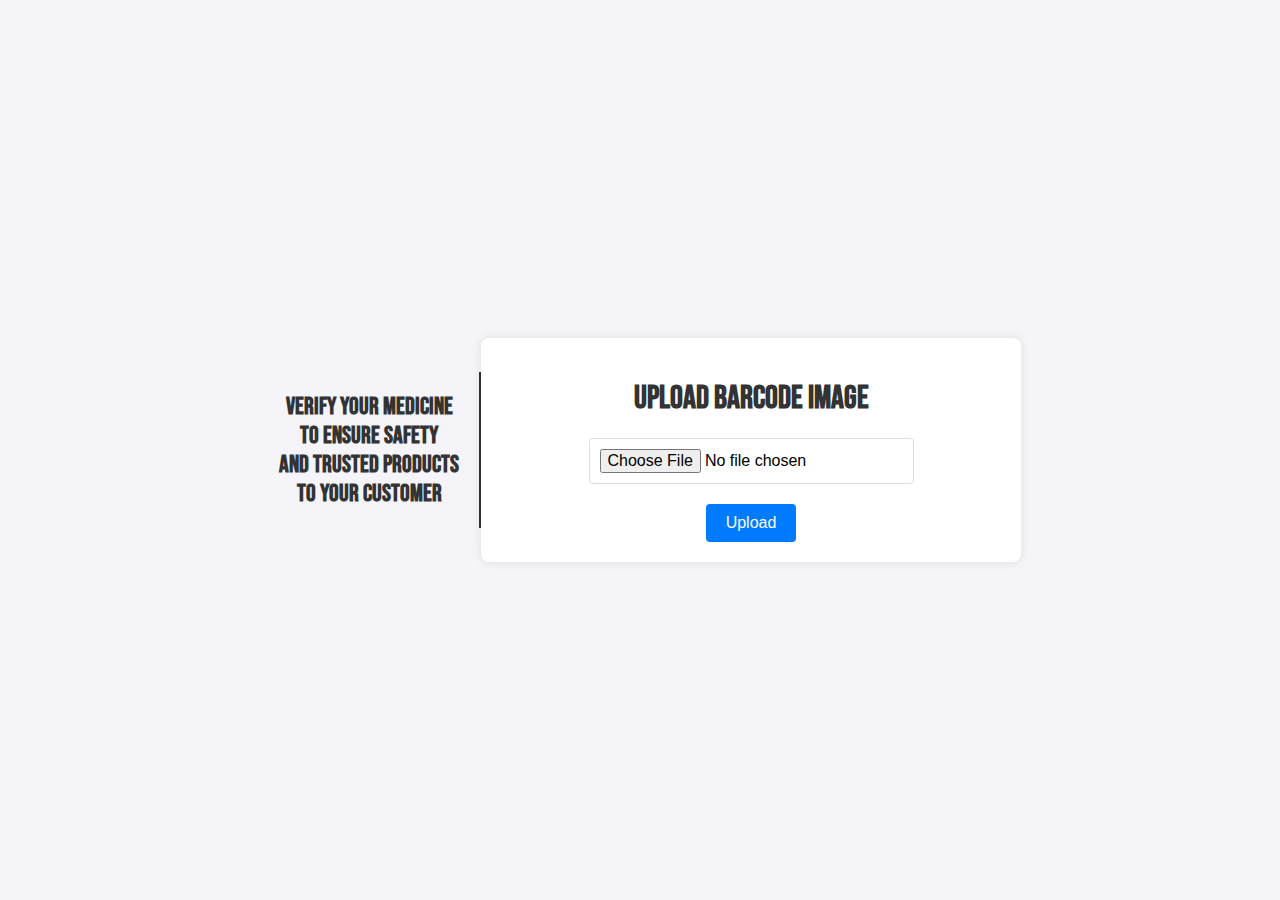
==== barcode/templates/index.html @ d0cd76b0 "updated barcode feature" ====
<!DOCTYPE html>
<html lang="en">
<head>
    <meta charset="UTF-8">
    <meta name="viewport" content="width=device-width, initial-scale=1.0">
    <link rel="preconnect" href="https://fonts.googleapis.com">
<link rel="preconnect" href="https://fonts.gstatic.com" crossorigin>
<link href="https://fonts.googleapis.com/css2?family=Bebas+Neue&family=Nunito:ital,wght@0,200..1000;1,200..1000&display=swap" rel="stylesheet">
    <title>Upload Barcode</title>
    <style>
        body {
            font-family: "Bebas Neue", sans-serif;
            background-color: #f4f4f9;
            display: flex;
            justify-content: center;
            align-items: center;
            height: 100vh;
            margin: 0;
        }
        .container {
            background: #ffffff;
            border-radius: 8px;
            box-shadow: 0 0 10px rgba(0, 0, 0, 0.1);
            padding: 20px;
            max-width: 500px;
            width: 100%;
            text-align: center;
        }
        h1 {
            color: #333;
            margin-bottom: 20px;
        }
        form {
            display: flex;
            flex-direction: column;
            align-items: center;
        }
        input[type="file"] {
            margin-bottom: 20px;
            padding: 10px;
            border: 1px solid #ddd;
            border-radius: 4px;
            font-size: 16px;
        }
        button {
            background-color: #007bff;
            color: white;
            border: none;
            padding: 10px 20px;
            border-radius: 4px;
            font-size: 16px;
            cursor: pointer;
            transition: background-color 0.3s;
        }
        button:hover {
            background-color: #0056b3;
        }

        .container2 {
            text-align: center;
        }
        h2 {
            font-size: 24px;
            color: #333;
            padding: 20px;
            border-right: 2px solid #333;
            white-space: nowrap;
            overflow: hidden;
            animation: typing 4s steps(40, end), blink-caret .75s step-end infinite;
        }
        @keyframes typing {
            from { width: 0; }
            to { width: 100%; }
        }
        @keyframes blink-caret {
            from, to { border-color: transparent; }
            50% { border-color: #333; }
        }
    </style>
</head>
<body>
    <div class="container2">
        <h2>Verify your medicine <br> to ensure safety <br> and trusted products <br>to your customer</h2>
    </div>
    <div class="container">
        <h1>Upload Barcode Image</h1>
        <form action="https://siva.viyugha.tech/upload" method="post" enctype="multipart/form-data">
            <input type="file" name="file" accept="image/*" capture="camera" />
            <button type="submit">Upload</button>
        </form>
    </div>
</body>
</html>
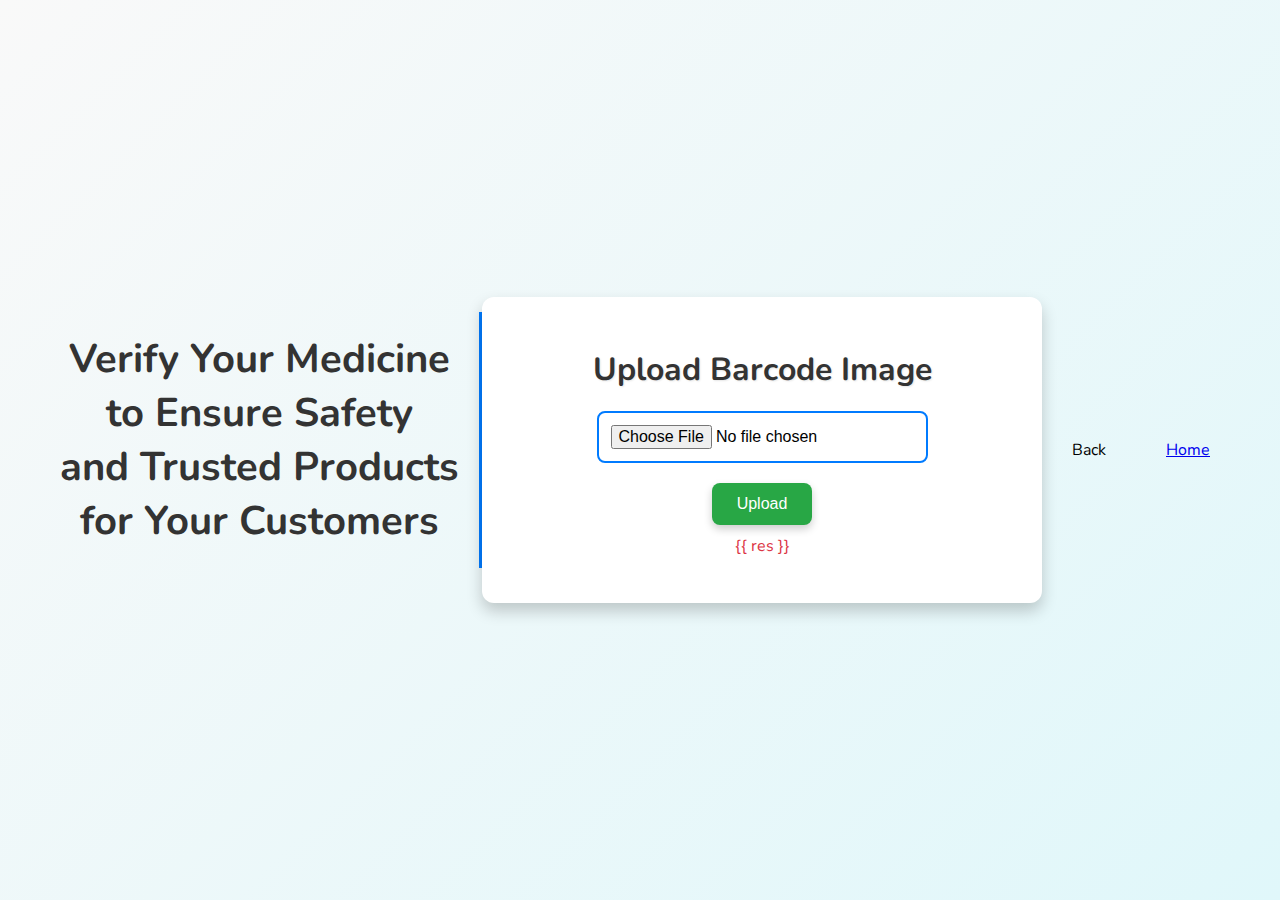
==== commit 0e7a90db: "90% completed" ====
--- a/barcode/templates/index.html
+++ b/barcode/templates/index.html
@@ -4,31 +4,35 @@
     <meta charset="UTF-8">
     <meta name="viewport" content="width=device-width, initial-scale=1.0">
     <link rel="preconnect" href="https://fonts.googleapis.com">
-<link rel="preconnect" href="https://fonts.gstatic.com" crossorigin>
-<link href="https://fonts.googleapis.com/css2?family=Bebas+Neue&family=Nunito:ital,wght@0,200..1000;1,200..1000&display=swap" rel="stylesheet">
+    <link rel="preconnect" href="https://fonts.gstatic.com" crossorigin>
+    <link href="https://fonts.googleapis.com/css2?family=Bebas+Neue&family=Nunito:ital,wght@0,200..1000;1,200..1000&display=swap" rel="stylesheet">
     <title>Upload Barcode</title>
     <style>
         body {
-            font-family: "Bebas Neue", sans-serif;
-            background-color: #f4f4f9;
+            font-family: "Nunito", sans-serif;
+            background: linear-gradient(135deg, #f9f9f9, #e0f7fa);
             display: flex;
             justify-content: center;
             align-items: center;
             height: 100vh;
             margin: 0;
+            overflow: hidden;
         }
         .container {
             background: #ffffff;
-            border-radius: 8px;
-            box-shadow: 0 0 10px rgba(0, 0, 0, 0.1);
-            padding: 20px;
+            border-radius: 12px;
+            box-shadow: 0 8px 16px rgba(0, 0, 0, 0.2);
+            padding: 30px;
             max-width: 500px;
             width: 100%;
             text-align: center;
+            animation: fadeIn 2s ease-in-out;
         }
         h1 {
             color: #333;
             margin-bottom: 20px;
+            font-size: 2rem;
+            text-shadow: 1px 1px 2px rgba(0, 0, 0, 0.1);
         }
         form {
             display: flex;
@@ -37,36 +41,52 @@
         }
         input[type="file"] {
             margin-bottom: 20px;
-            padding: 10px;
-            border: 1px solid #ddd;
-            border-radius: 4px;
+            padding: 12px;
+            border: 2px solid #007bff;
+            border-radius: 8px;
             font-size: 16px;
+            transition: border-color 0.3s ease;
+        }
+        input[type="file"]:focus {
+            border-color: #0056b3;
+            outline: none;
         }
         button {
-            background-color: #007bff;
+            background-color: #28a745;
             color: white;
             border: none;
-            padding: 10px 20px;
-            border-radius: 4px;
+            padding: 12px 25px;
+            border-radius: 8px;
             font-size: 16px;
             cursor: pointer;
-            transition: background-color 0.3s;
+            transition: background-color 0.3s, transform 0.2s;
+            box-shadow: 0 4px 8px rgba(0, 0, 0, 0.2);
         }
         button:hover {
-            background-color: #0056b3;
+            background-color: #218838;
+            transform: scale(1.05);
         }
-
+        button:active {
+            background-color: #1e7e34;
+        }
+        .error-message {
+            color: #dc3545;
+            font-size: 16px;
+            margin-top: 10px;
+        }
         .container2 {
             text-align: center;
+            margin-bottom: 20px;
         }
         h2 {
-            font-size: 24px;
+            font-size: 2.5rem;
             color: #333;
             padding: 20px;
-            border-right: 2px solid #333;
+            border-right: 3px solid #007bff;
             white-space: nowrap;
             overflow: hidden;
-            animation: typing 4s steps(40, end), blink-caret .75s step-end infinite;
+            animation: typing 4s steps(40, end), blink-caret 0.75s step-end infinite;
+            margin: 0;
         }
         @keyframes typing {
             from { width: 0; }
@@ -74,20 +94,23 @@
         }
         @keyframes blink-caret {
             from, to { border-color: transparent; }
-            50% { border-color: #333; }
+            50% { border-color: #007bff; }
         }
     </style>
 </head>
 <body>
     <div class="container2">
-        <h2>Verify your medicine <br> to ensure safety <br> and trusted products <br>to your customer</h2>
+        <h2>Verify Your Medicine <br> to Ensure Safety <br> and Trusted Products <br> for Your Customers</h2>
     </div>
     <div class="container">
         <h1>Upload Barcode Image</h1>
         <form action="https://siva.viyugha.tech/upload" method="post" enctype="multipart/form-data">
-            <input type="file" name="file" accept="image/*" capture="camera" />
+            <input type="file" name="file" accept="image/*" capture="camera" required />
             <button type="submit">Upload</button>
         </form>
+        <p class="error-message">{{ res }}</p>
     </div>
+    <a onclick="window.history.back()" style="cursor: pointer;padding: 30px;">Back</a>
+    <a href="http://127.0.0.1:5000/homepage" style="cursor: pointer;padding: 30px;">Home</a>
 </body>
 </html>
